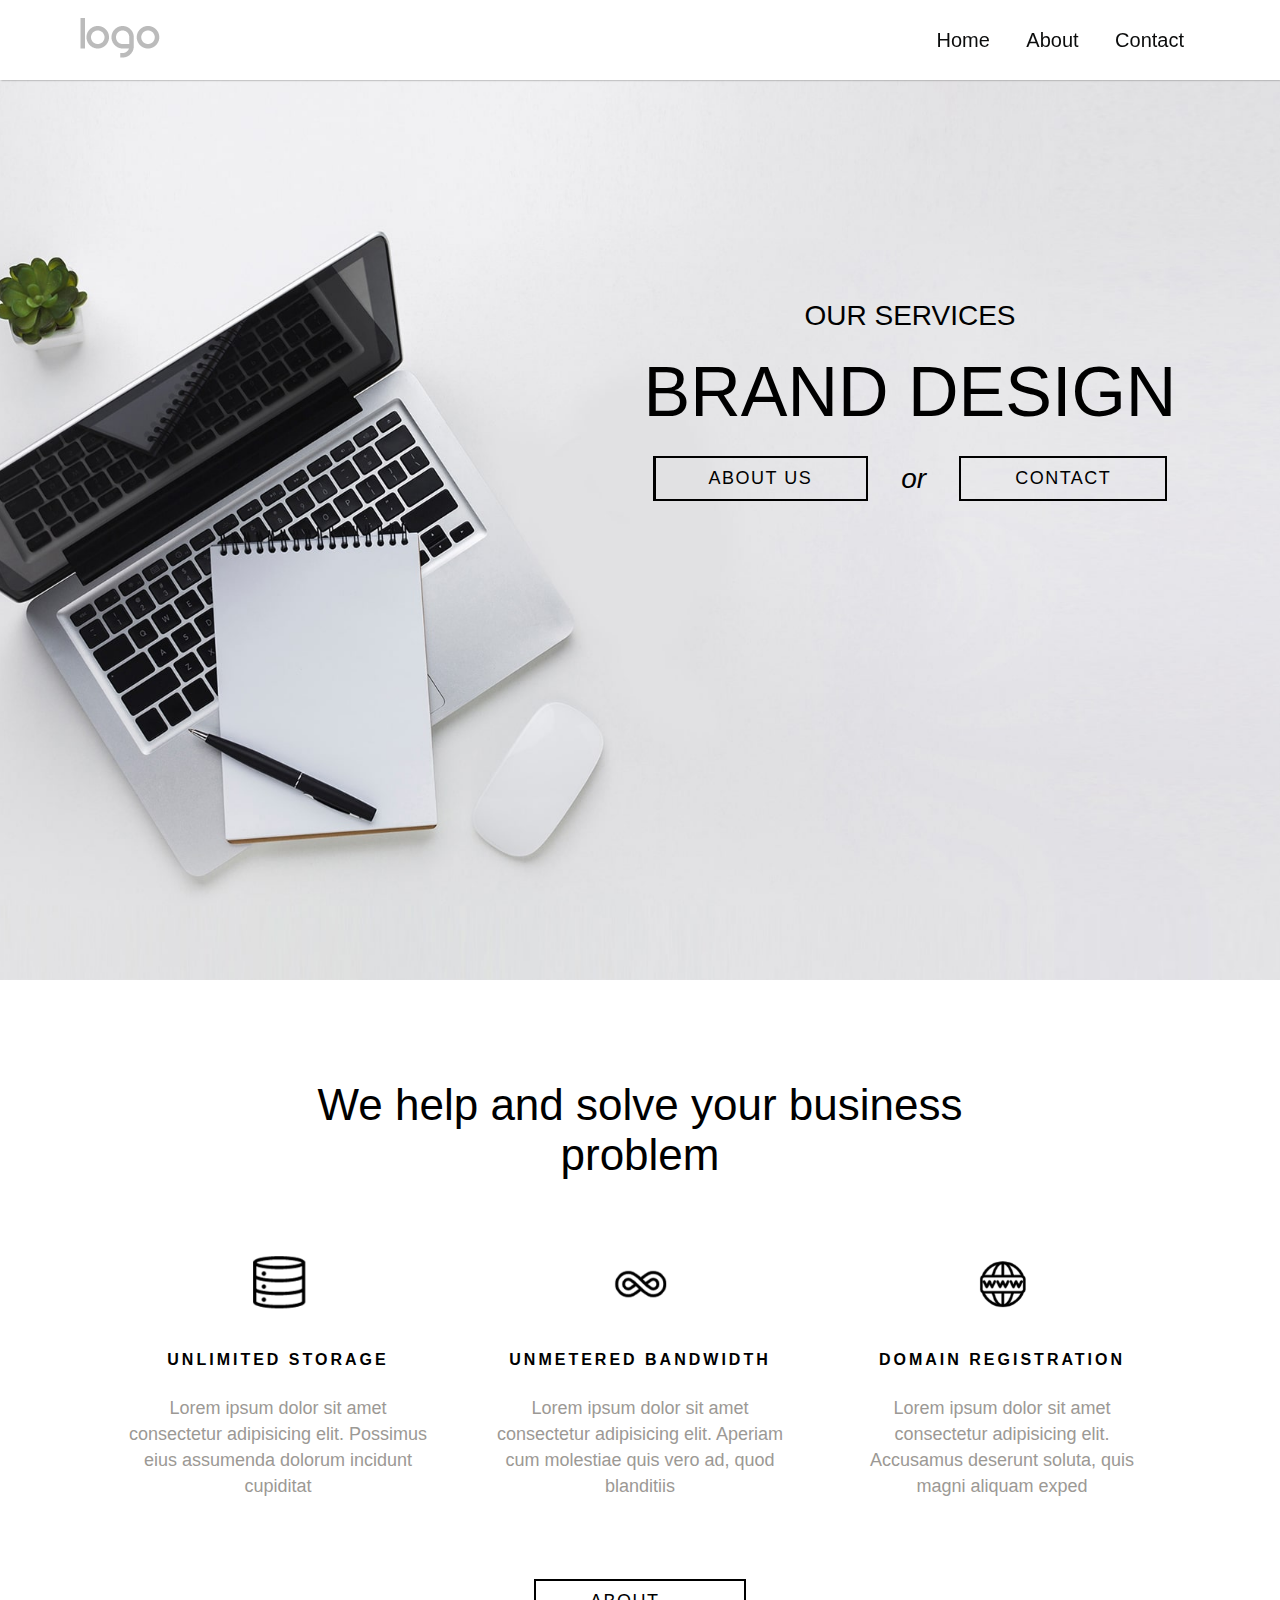
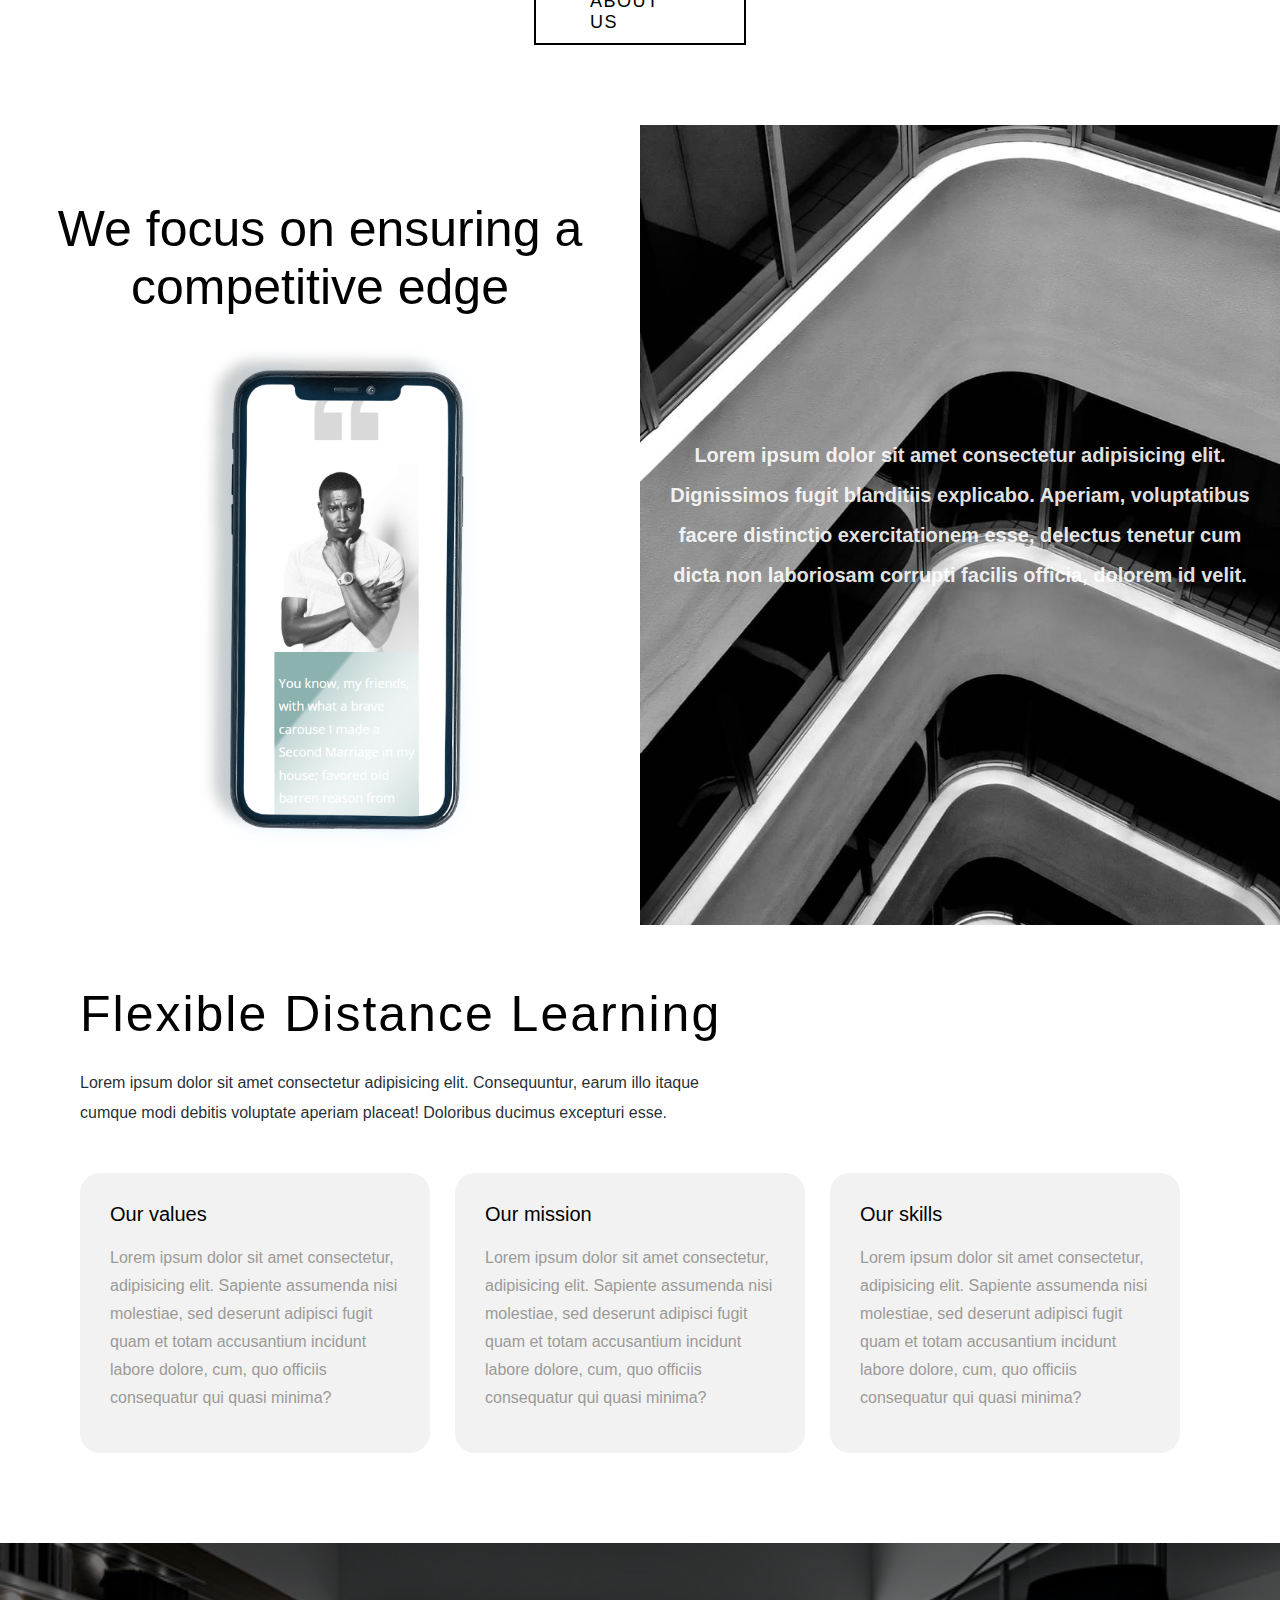
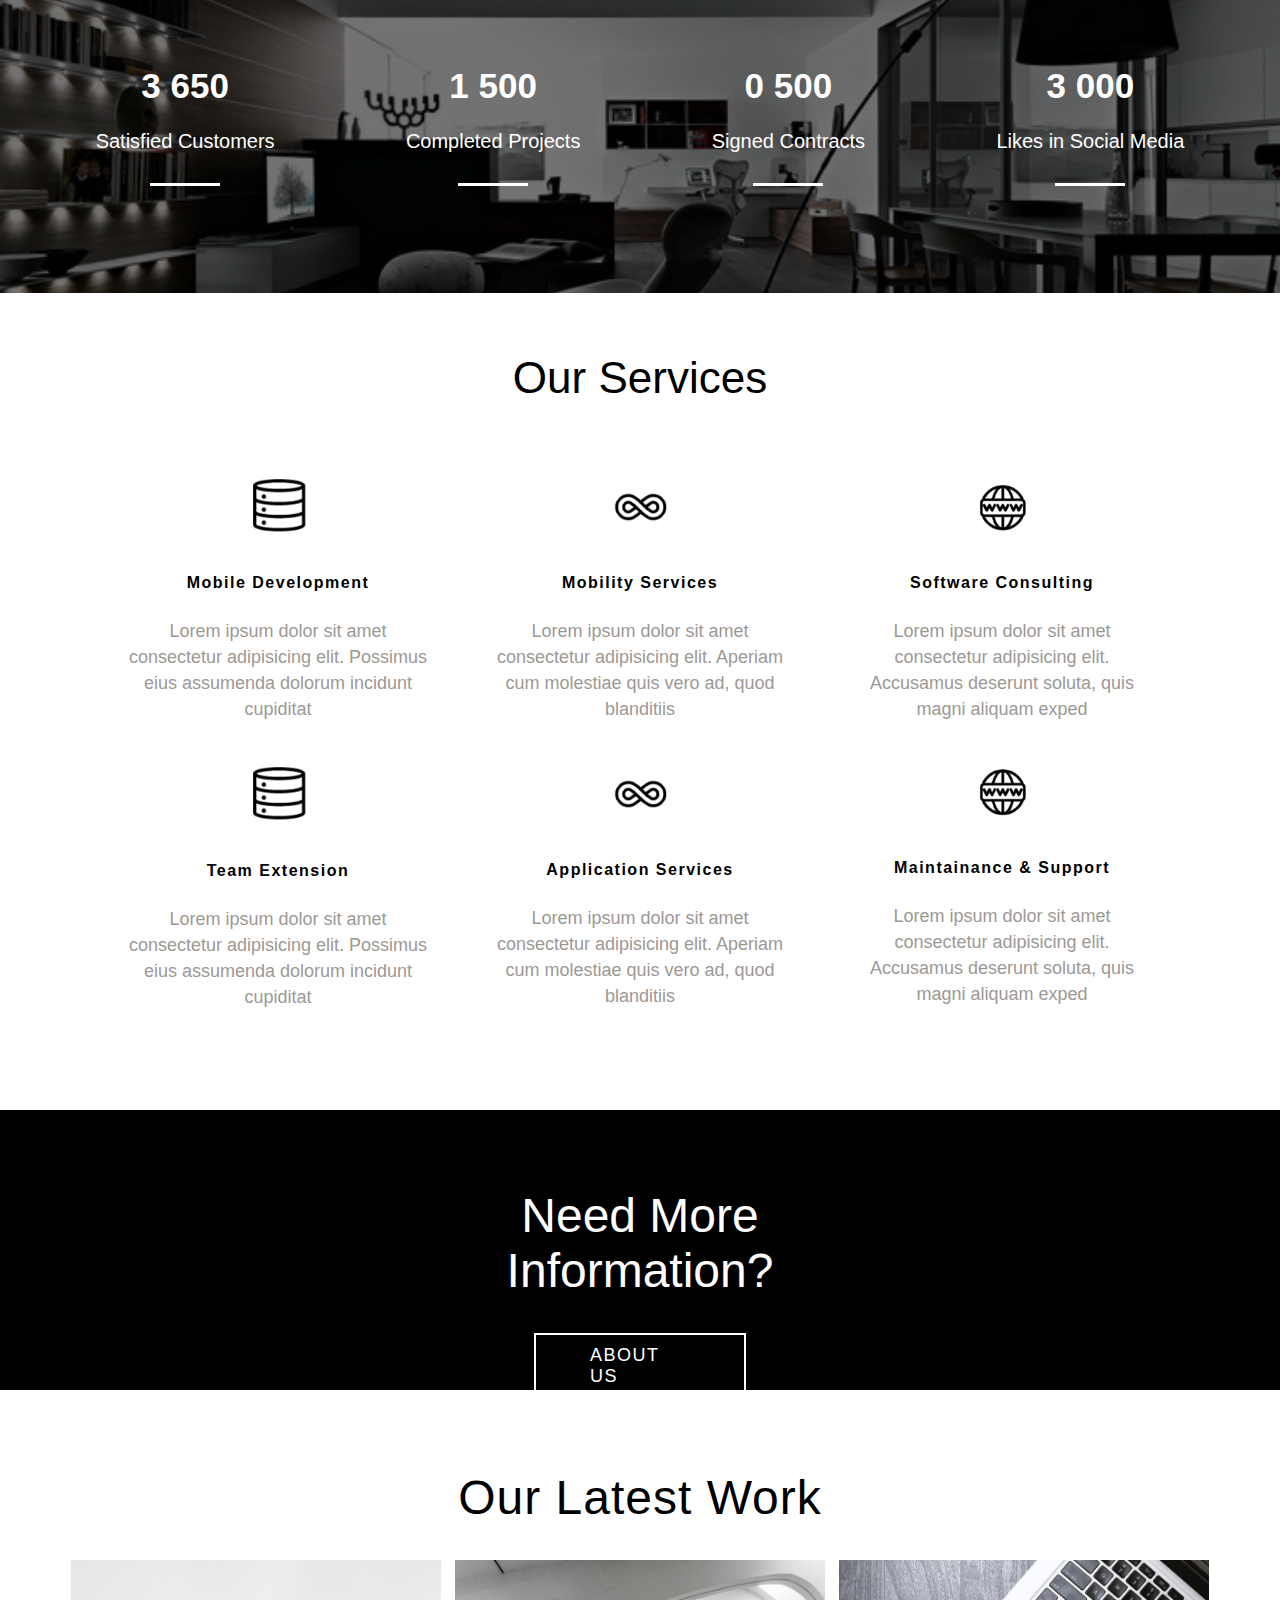
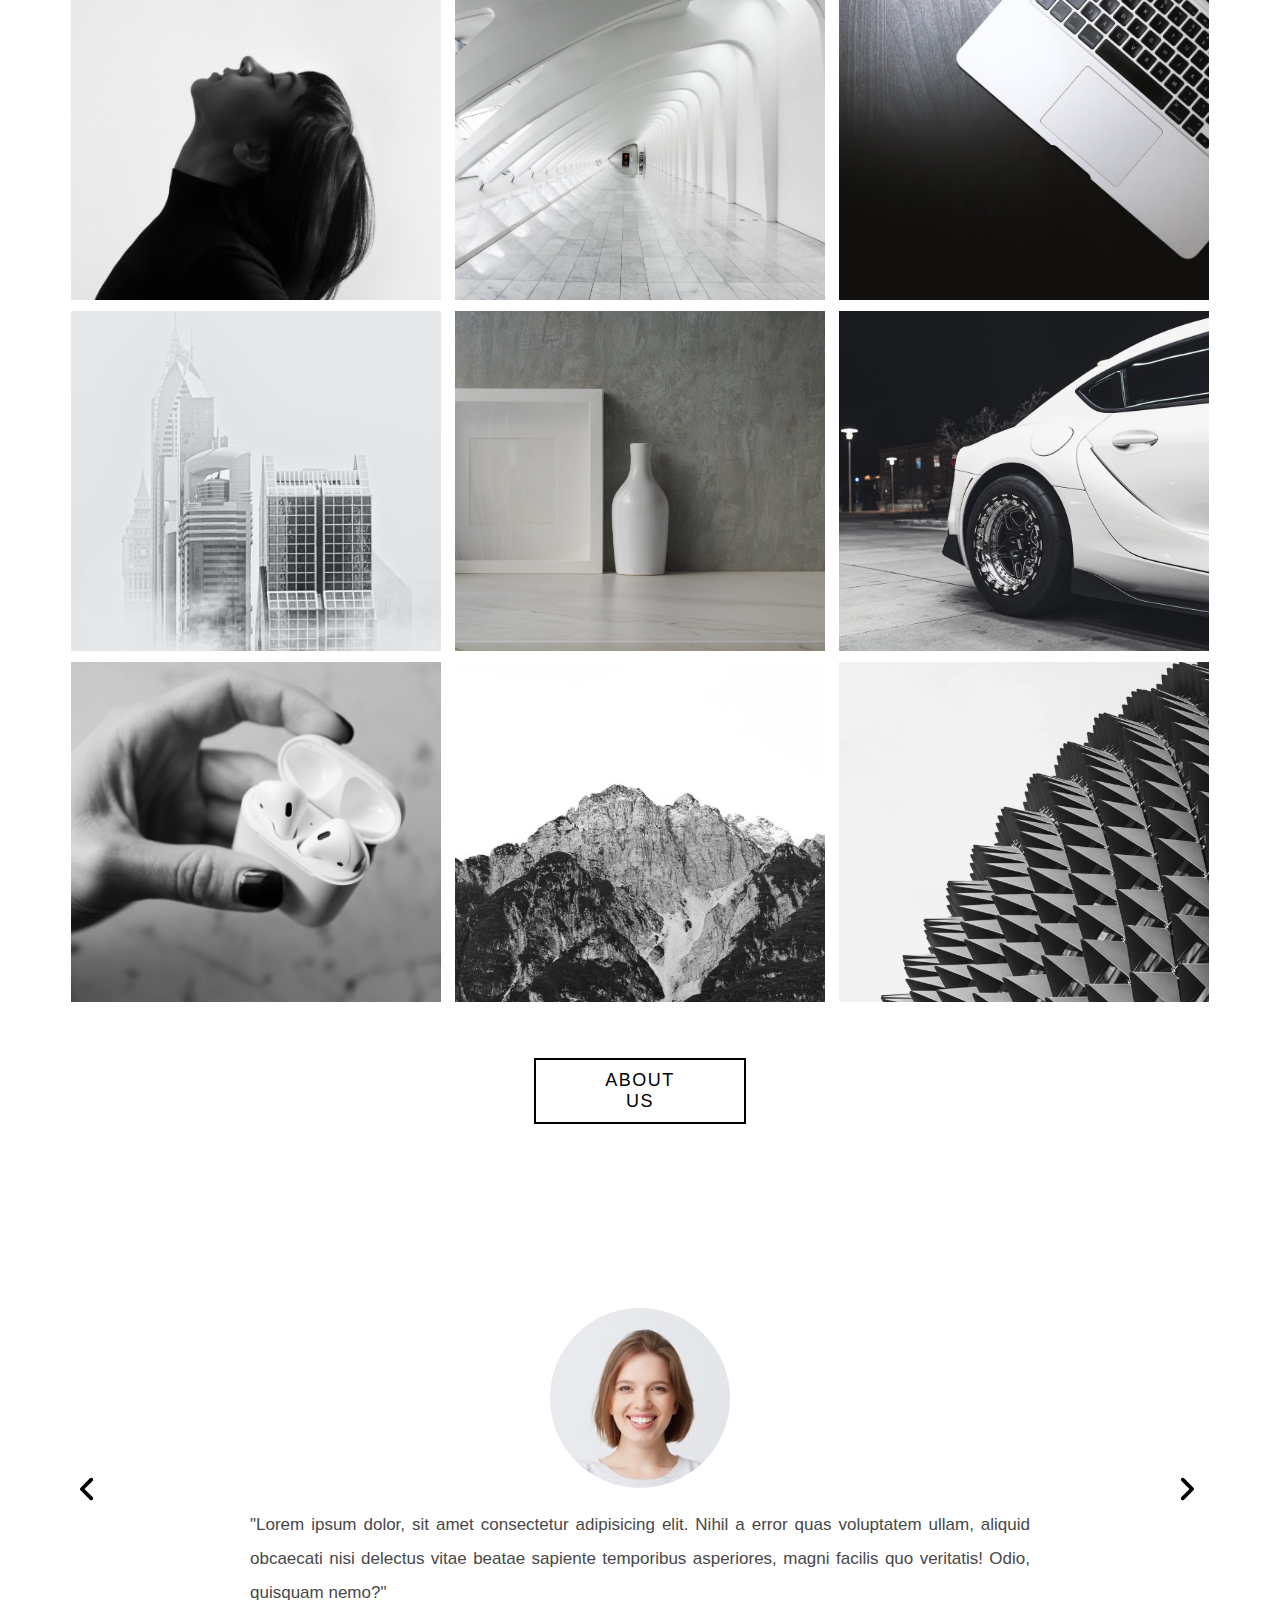
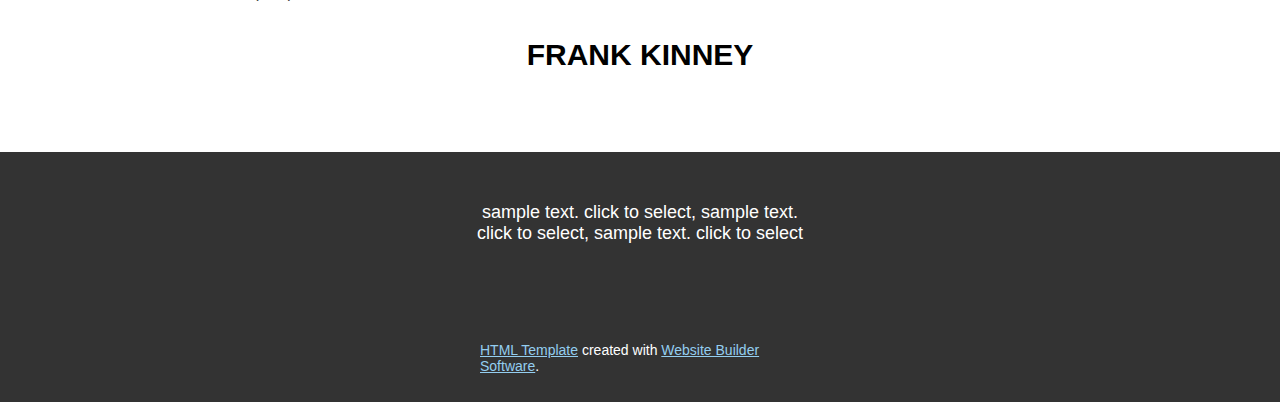
==== index.html @ 40eaef1f "renamed html file" ====
<!DOCTYPE html>
<html lang="en">
  <head>
    <meta charset="UTF-8" />
    <meta http-equiv="X-UA-Compatible" content="IE=edge" />
    <meta name="viewport" content="width=device-width, initial-scale=1.0" />
    <title>Brand</title>
    <!-- <link rel="stylesheet" href="bootstrap.min.css"> -->
    <link rel="stylesheet" href="style.css" />
  </head>
  <body>
    <div class="navbar">
      <a href="#"><img src="Images/default-logo.png" alt="" /></a>
      <div class="links">
        <a href="#" class="navlinks">Home</a>
        <a href="#" class="navlinks">About</a>
        <a href="#" class="navlinks">Contact</a>
      </div>
    </div>
    <div class="main-banner">
      <div class="empty size"></div>
      <div class="content size">
        <div class="ourServices">OUR SERVICES</div>
        <div class="brandDesign">BRAND DESIGN</div>
        <div class="buttons">
          <div class="aboutus button">ABOUT US</div>
          <i>or</i>
          <div class="contact button">CONTACT</div>
        </div>
      </div>
    </div>
    <div class="help-banner">
      <div class="heading">We help and solve your business problem</div>
      <div class="features">
        <div class="feature one">
          <img src="Images/f1.png" alt="" />
          <div class="card-heading">UNLIMITED STORAGE</div>
          <div class="text">
            Lorem ipsum dolor sit amet consectetur adipisicing elit. Possimus
            eius assumenda dolorum incidunt cupiditat
          </div>
        </div>
        <div class="feature two">
          <img src="Images/f2.png" alt="" />
          <div class="card-heading">UNMETERED BANDWIDTH</div>
          <div class="text">
            Lorem ipsum dolor sit amet consectetur adipisicing elit. Aperiam cum
            molestiae quis vero ad, quod blanditiis
          </div>
        </div>
        <div class="feature three">
          <img src="Images/f3.png" alt="" />
          <div class="card-heading">DOMAIN REGISTRATION</div>
          <div class="text">
            Lorem ipsum dolor sit amet consectetur adipisicing elit. Accusamus
            deserunt soluta, quis magni aliquam exped
          </div>
        </div>
      </div>
      <div class="aboutus-button button">ABOUT US</div>
    </div>
    <div class="focus">
      <div class="phone">
        <div class="headingphone">We focus on ensuring a competitive edge</div>
        <img src="Images/phone-2.png" alt="" />
      </div>
      <div class="image">
        <div class="textover">
          Lorem ipsum dolor sit amet consectetur adipisicing elit. Dignissimos
          fugit blanditiis explicabo. Aperiam, voluptatibus facere distinctio
          exercitationem esse, delectus tenetur cum dicta non laboriosam
          corrupti facilis officia, dolorem id velit.
        </div>
      </div>
    </div>
    <div class="distance">
      <div class="flexibleheading">Flexible Distance Learning</div>
      <div class="description">
        Lorem ipsum dolor sit amet consectetur adipisicing elit. Consequuntur,
        earum illo itaque cumque modi debitis voluptate aperiam placeat!
        Doloribus ducimus excepturi esse.
      </div>
      <div class="cards">
        <div class="card">
          <div class="card-heading1">Our values</div>
          <div class="card-text">
            Lorem ipsum dolor sit amet consectetur, adipisicing elit. Sapiente
            assumenda nisi molestiae, sed deserunt adipisci fugit quam et totam
            accusantium incidunt labore dolore, cum, quo officiis consequatur
            qui quasi minima?
          </div>
        </div>
        <div class="card">
          <div class="card-heading1">Our mission</div>
          <div class="card-text">
            Lorem ipsum dolor sit amet consectetur, adipisicing elit. Sapiente
            assumenda nisi molestiae, sed deserunt adipisci fugit quam et totam
            accusantium incidunt labore dolore, cum, quo officiis consequatur
            qui quasi minima?
          </div>
        </div>
        <div class="card">
          <div class="card-heading1">Our skills</div>
          <div class="card-text">
            Lorem ipsum dolor sit amet consectetur, adipisicing elit. Sapiente
            assumenda nisi molestiae, sed deserunt adipisci fugit quam et totam
            accusantium incidunt labore dolore, cum, quo officiis consequatur
            qui quasi minima?
          </div>
        </div>
      </div>
    </div>
    <div class="stats">
      <div class="overlay">
        <div class="stat">
          <div class="number">3&nbsp;650</div>
          <div class="title">Satisfied Customers</div>
          <div class="bar"></div>
        </div>
        <div class="stat">
          <div class="number">1&nbsp;500</div>
          <div class="title">Completed Projects</div>
          <div class="bar"></div>
        </div>
        <div class="stat">
          <div class="number">0&nbsp;500</div>
          <div class="title">Signed Contracts</div>
          <div class="bar"></div>
        </div>
        <div class="stat">
          <div class="number">3&nbsp;000</div>
          <div class="title">Likes in Social Media</div>
          <div class="bar"></div>
        </div>
      </div>
    </div>
    <!-- change -->
    <div class="help-banner ourservices">
      <div class="heading">Our Services</div>
      <div class="features extra">
        <div class="feature one">
          <img src="Images/f1.png" alt="" />
          <div class="card-heading">Mobile Development</div>
          <div class="text">
            Lorem ipsum dolor sit amet consectetur adipisicing elit. Possimus
            eius assumenda dolorum incidunt cupiditat
          </div>
        </div>
        <div class="feature two">
          <img src="Images/f2.png" alt="" />
          <div class="card-heading">Mobility Services</div>
          <div class="text">
            Lorem ipsum dolor sit amet consectetur adipisicing elit. Aperiam cum
            molestiae quis vero ad, quod blanditiis
          </div>
        </div>
        <div class="feature three">
          <img src="Images/f3.png" alt="" />
          <div class="card-heading">Software Consulting</div>
          <div class="text">
            Lorem ipsum dolor sit amet consectetur adipisicing elit. Accusamus
            deserunt soluta, quis magni aliquam exped
          </div>
        </div>
        <div class="feature one x">
          <img src="Images/f1.png" alt="" />
          <div class="card-heading">Team Extension</div>
          <div class="text">
            Lorem ipsum dolor sit amet consectetur adipisicing elit. Possimus
            eius assumenda dolorum incidunt cupiditat
          </div>
        </div>
        <div class="feature two x">
          <img src="Images/f2.png" alt="" />
          <div class="card-heading">Application Services</div>
          <div class="text">
            Lorem ipsum dolor sit amet consectetur adipisicing elit. Aperiam cum
            molestiae quis vero ad, quod blanditiis
          </div>
        </div>
        <div class="feature three x">
          <img src="Images/f3.png" alt="" />
          <div class="card-heading">Maintainance & Support</div>
          <div class="text">
            Lorem ipsum dolor sit amet consectetur adipisicing elit. Accusamus
            deserunt soluta, quis magni aliquam exped
          </div>
        </div>
      </div>
    </div>
    <div class="moreInfo">
      <div class="infotext">Need More Information?</div>
      <div class="button last">ABOUT US</div>
    </div>
    <div class="gallery">
      <div class="head">Our Latest Work</div>
      <div class="images">
        <img src="Images/pexelsphoto972325.jpeg" />
        <img src="Images/pexels-photo-911758.jpeg" />
        <img src="Images/pexelsphoto218863.jpeg" />
        <img src="Images/pexels-photo-2987769.jpeg" />
        <img src="Images/pexelsphoto3787752.jpeg" />
        <img src="Images/pexelsphoto3874342.jpeg" />
        <img src="Images/pexelsphoto3921861.jpeg" />
        <img src="Images/pexelsphoto3978928.jpeg" />
        <img src="Images/pexels-photo-3914752.jpeg" />
      </div>
      <div class="button imgbtn">ABOUT US</div>
    </div>
    <!-- carousel -->
    <div class="carousel">
      <img
        class="prev"
        src="Images/angle-left-solid.svg"
        onclick="handleleft()"
        alt=""
      />
      <img
        class="next"
        src="Images/angle-right-solid.svg"
        onclick="handlecarousel()"
        alt=""
      />
      <div class="carousel-card">
        <img src="Images/1.jpg" alt="" />
        <div class="carousel-desc">
          "Lorem ipsum dolor, sit amet consectetur adipisicing elit. Nihil a
          error quas voluptatem ullam, aliquid obcaecati nisi delectus vitae
          beatae sapiente temporibus asperiores, magni facilis quo veritatis!
          Odio, quisquam nemo?"
        </div>
        <div class="name">FRANK KINNEY</div>
      </div>
    </div>
    <div class="footer">
      <div class="sample">
        sample text. click to select, sample text. click to select, sample text.
        click to select
      </div>
      <div class="footerlinks">
        <span>HTML Template</span> created with
        <span>Website Builder Software</span>.
      </div>
    </div>
    <script>
      var current = 0;
      const carousel = document.querySelector(".carousel");
      var arr = [
        "<div class='carousel-card'><img src='Images/1.jpg' alt=''><div class='carousel-desc'>'Lorem ipsum dolor, sit amet consectetur adipisicing elit. Nihil a error quas voluptatem ullam, aliquid obcaecati nisi delectus vitae beatae sapiente temporibus asperiores, magni facilis quo veritatis! Odio, quisquam nemo?'</div><div class='name'>FRANK KINNEY</div></div>",
        "<div class='carousel-card'><img src='Images/2.jpg' alt=''><div class='carousel-desc'>'Lorem ipsum dolor, sit amet consectetur adipisicing elit. Nihil a error quas voluptatem ullam, aliquid obcaecati nisi delectus vitae beatae sapiente temporibus asperiores, magni facilis quo veritatis! Odio, quisquam nemo?'</div><div class='name'>FRANK KINNEY</div></div>",
      ];
      var length = arr.length();
      function handleleft() {
        if (current - 1 >= 0) {
          console.log("baaki chhe aji");
        }
      }
      $("#1").waypoint(
        function () {
          increment(1, 87);
        },
        { offset: "75%" }
      );

      $("#2").waypoint(
        function () {
          increment(2, 43);
        },
        { offset: "75%" }
      );

      $("#3").waypoint(
        function () {
          increment(3, 79);
        },
        { offset: "75%" }
      );

      $("#4").waypoint(
        function () {
          increment(4, 68);
        },
        { offset: "75%" }
      );

      $("#5").waypoint(
        function () {
          increment(5, 46);
        },
        { offset: "75%" }
      );

      $("#6").waypoint(
        function () {
          increment(6, 14);
        },
        { offset: "75%" }
      );

      function increment(elem, finalVal) {
        var currVal = parseInt(document.getElementById(elem).innerHTML, 10);
        if (currVal < finalVal) {
          currVal++;
          document.getElementById(elem).innerHTML = currVal + "%";

          setTimeout(function () {
            increment(elem, finalVal);
          }, 40);
        }
      }
      document.onscroll=()=>{
        document
      }
    </script>
  </body>
</html>
---- style.css ----
body {
  font-family: "Gill Sans", "Gill Sans MT", Calibri, "Trebuchet MS", sans-serif;
  margin: 0;
}
a {
  text-decoration: none;
  color: #0b0c0c;
}
.navbar {
  background-color: white;
  box-shadow: 1px 0 2px rgb(112, 112, 112);
  position: fixed;
  top: 0;
  width: 100%;
  box-sizing: border-box;
  display: flex;
  align-items: center;
  justify-content: space-between;
  padding: 18px 80px;
  z-index: 2;
  /* max-width: 1440px; */
}

.navlinks {
  font-size: 20px;
  margin: 16px;
}

.main-banner {
  margin: 0 auto;
  position: relative;
  margin-top: 80px;
  background: url(Images/dddd-min.jpg);
  background-size: cover;
  width: 100%;
  max-width: 1600px;
  height: 900px;
  display: flex;
  justify-content: space-evenly;
  background-position: center;
}

.size {
  margin: auto;
  flex-grow: 0;
  width: 400px;
  height: 500px;
}
.empty {
  width: 400px;
}
.content {
  font-family: -apple-system, BlinkMacSystemFont, "Segoe UI", Roboto, Oxygen,
    Ubuntu, Cantarell, "Open Sans", "Helvetica Neue", sans-serif;
  padding-top: 40px;
  max-width: 600px;
  width: 80%;
  display: flex;
  flex-direction: column;
  align-items: center;
}
.ourServices {
  font-size: 28px;
}
.brandDesign {
  text-align: center;
  margin-top: 20px;
  font-size: 70px;
}
.buttons {
  margin-top: 24px;
  display: flex;
  font-size: 28px;
  font-weight: 500;
  align-items: center;
}
.button {
  letter-spacing: 1.5px;
  cursor: pointer;
  border: 2px solid black;
  padding: 10px 54px;
  font-size: 18px;
  margin: 0 33px;
  background: linear-gradient(to left, transparent 50%, black 50%) right;
  background-size: 200%;
  transition: background 0.5s ease-out, color 0.5s ease-out;
}
.button:hover {
  /* background: black; */
  color: white;
  background-position: left;
}
.heading {
  margin: 60px auto;
  margin-top: 100px;
  width: 100%;
  max-width: 750px;
  font-size: 44px;
  text-align: center;
  font-family: -apple-system, BlinkMacSystemFont, "Segoe UI", Roboto, Oxygen,
    Ubuntu, Cantarell, "Open Sans", "Helvetica Neue", sans-serif;
}
.features {
  display: flex;
  margin: 0 auto;
  width: 80%;
  max-width: 1080px;
  flex-wrap: wrap;
  justify-content: space-between;
}
.feature {
  width: 300px;
  display: flex;
  justify-content: center;
  flex-direction: column;
  text-align: center;
}
.feature img {
  width: 80px;
  margin: 0 auto;
  margin-bottom: 30px;
}
.card-heading {
  letter-spacing: 3px;
  font-weight: 600;
  margin-bottom: 26px;
}
.two {
  margin-top: 3.5px;
}
.three {
  margin-top: 8px;
}
.text {
  font-size: 18px;
  line-height: 26px;
  color: #9c9995;
}
.aboutus-button {
  width: 100px;
  margin: 80px auto;
}
.focus {
  display: flex;
  min-height: 800px;
}
.phone {
  margin: auto 0;
  width: 50%;
  height: 650px;
}
.headingphone {
  margin: 0 30px;
  font-size: 50px;
  text-align: center;
}
.phone img {
  display: block;
  width: 60%;
  margin: 0 auto;
}
.image {
  width: 50%;
  display: flex;
  justify-content: center;
  background-image: url(Images/pexels-photo-2050137.jpeg);
  background-size: cover;
}
.textover {
  color: rgba(255, 255, 255, 0.9);
  font-weight: 600;
  line-height: 40px;
  font-size: 20px;
  width: 95%;
  text-align: center;
  margin: auto;
  height: 180px;
}
.distance {
  margin: 60px 80px;
}
.flexibleheading {
  font-size: 50px;
  letter-spacing: 2px;
}
.description {
  width: 100%;
  max-width: 650px;
  color: rgba(6, 17, 24, 0.9);
  font-family: Arial, Helvetica, sans-serif;
  font-size: 16px;
  margin-top: 25px;
  line-height: 30px;
}
.cards {
  display: flex;
  flex-wrap: wrap;

  max-width: 1100px;
  justify-content: space-between;
  margin-top: 45px;
}
.card {
  font-family: "Segoe UI", Tahoma, Geneva, Verdana, sans-serif;
  padding: 30px;
  box-sizing: border-box;
  width: 350px;
  min-height: 280px;
  background-color: #f2f2f2;
  border-radius: 20px;
  margin-bottom: 30px;

}
.card-heading1 {
  font-size: 20px;
}
.card-text {
  margin-top: 18px;
  color: #9c9a97;
  line-height: 28px;
}
.stats {
  min-height: 350px;
  background-image: url(Images/232c6d839624da0ae42d0f0b813ed0e8.jpeg);
  background-size: cover;
  background-position: center;
  display: flex;
}
.overlay {
  flex-wrap: wrap;
  padding: 10px 30px;
  box-sizing: border-box;
  width: 100%;
  min-height: 350px;
  position: relative;
  display: flex;
  top: 0;
  left: 0;
  background-color: rgba(0, 0, 0, 0.55);
}
.stat {
  color: white;
  margin: auto;
  text-align: center;
}
.number {
  font-weight: 600;
  font-size: 35px;
  margin-top: 15px;
}
.title {
  margin-top: 24px;
  font-size: 20px;
}
.bar {
  background-color: white;
  width: 70px;
  height: 3px;
  margin: 30px auto;
  margin-bottom: 0;
}
.ourservices .heading {
  margin-top: 60px;
}
.extra {
  margin-bottom: 100px;
}
.extra .feature .card-heading {
  letter-spacing: 1.5px;
}
.moreInfo {
  background-color: black;
  height: 280px;
  color: white;
}
.infotext {
  margin: 0 auto;
  padding-top: 78px;
  font-size: 48px;
  width: 90%;
  text-align: center;
  max-width: 500px;
}
.last {
  width: 100px;
  margin: 35px auto;
  border-color: white;
  color: white;
  background: linear-gradient(to left, transparent 50%, white 50%) right;
  background-size: 200%;
}
.last:hover {
  color: black;
}
.gallery {
  margin: 40px;
  color: black;
  font-size: 48px;
  letter-spacing: 1px;
  text-align: center;
  margin-top: 80px;
}
.images {
  margin: 35px auto;
}
.images img {
  max-width: 370px;
  height: 340px;
  width: 100%;
  object-fit: cover;
}
.imgbtn {
  width: 100px;
  margin: 45px auto;
}
.carousel{
  margin-top: 150px;
  margin-bottom: 80px;
}
.carousel-card img{
  border-radius: 50%;
  width: 180px;
}
.carousel-card{
  max-width: 780px;
  width: 80%;
  display: flex;
  flex-direction: column;
  align-items: center;
  margin: 0 auto;
}
.carousel-desc{
  margin-top: 20px;
  text-align: justify;
  text-justify: inter-word;
  font-family:Verdana, Geneva, Tahoma, sans-serif;
  font-size: 17px;
  color: rgb(72, 72, 72);
  font-weight: lighter;
  line-height: 34px;
}
.name{
  margin-top: 28px;
  font-weight: bold;
  font-size: 30px;
}
.prev,.next{
  position: relative;
  width: 15px;
  top: 200px;
  cursor: pointer;
}
.prev{
  left: 80px;
}
.next{
  left: calc(100% - 120px);
}
.footer{
  height: 250px;
  background-color: #333333;
}
.sample{
  margin: 0 auto;
  padding: 50px 0;
  color: white;
  font-weight: lighter;
  max-width: 350px;
  width: 100%;
  text-align: center;
  font-size: 18px;

}
.footerlinks{
  max-width: 320px;
  font-size: 14px;
  margin: 0 auto;
  margin-top: 48px;
  color: white;
}
.footerlinks span{
  display: inline;
  text-decoration: underline;
  color: #94cef0;
}
body{
  width: 100%;
}
.x{
  margin-top: 30px;
}

@media only screen and (max-width: 700px) {
  .main-banner{
    margin-top: 64px;
  }
  .buttons{
    flex-direction: column;
  }
  .focus{
    flex-wrap: wrap;
  }
  .phone,.image{
    width: 100%;
  }
  .buttons,.cards,.features{
    justify-content: center;
  }
  .distance{
    margin: 40px 60px;
  }
  .moreInfo{
    height: 320px;
  }
  .navbar{
    padding: 10px 20px;
  }
  .links{
    display: flex;
    justify-content: end;
  }
  .navlinks{
    margin: 10px 8px;
  }
  .textover{
    height: 500px;
  }
}
@media only screen and (max-width: 425px) {
  .empty{
    display: none;
  }
}
/* carousel */
/* .w-100{width:100%!important}.w-auto{width:auto!important}
.d-block{display:block!important}
.carousel {
  position: relative;
}
.carousel.pointer-event {
  touch-action: pan-y;
}
.carousel-inner {
  position: relative;
  width: 100%;
  overflow: hidden;
}
.carousel-inner::after {
  display: block;
  clear: both;
  content: "";
}
.carousel-item {
  position: relative;
  display: none;
  float: left;
  width: 100%;
  margin-right: -100%;
  -webkit-backface-visibility: hidden;
  backface-visibility: hidden;
  transition: transform 0.6s ease-in-out;
}
@media (prefers-reduced-motion: reduce) {
  .carousel-item {
    transition: none;
  }
}
.carousel-item-next,
.carousel-item-prev,
.carousel-item.active {
  display: block;
}
.active.carousel-item-end,
.carousel-item-next:not(.carousel-item-start) {
  transform: translateX(100%);
}
.active.carousel-item-start,
.carousel-item-prev:not(.carousel-item-end) {
  transform: translateX(-100%);
}
.carousel-fade .carousel-item {
  opacity: 0;
  transition-property: opacity;
  transform: none;
}
.carousel-fade .carousel-item-next.carousel-item-start,
.carousel-fade .carousel-item-prev.carousel-item-end,
.carousel-fade .carousel-item.active {
  z-index: 1;
  opacity: 1;
}
.carousel-fade .active.carousel-item-end,
.carousel-fade .active.carousel-item-start {
  z-index: 0;
  opacity: 0;
  transition: opacity 0s 0.6s;
}
@media (prefers-reduced-motion: reduce) {
  .carousel-fade .active.carousel-item-end,
  .carousel-fade .active.carousel-item-start {
    transition: none;
  }
}
.carousel-control-next,
.carousel-control-prev {
  position: absolute;
  top: 0;
  bottom: 0;
  z-index: 1;
  display: flex;
  align-items: center;
  justify-content: center;
  width: 15%;
  padding: 0;
  color: #fff;
  text-align: center;
  background: 0 0;
  border: 0;
  opacity: 0.5;
  transition: opacity 0.15s ease;
}
@media (prefers-reduced-motion: reduce) {
  .carousel-control-next,
  .carousel-control-prev {
    transition: none;
  }
}
.carousel-control-next:focus,
.carousel-control-next:hover,
.carousel-control-prev:focus,
.carousel-control-prev:hover {
  color: #fff;
  text-decoration: none;
  outline: 0;
  opacity: 0.9;
}
.carousel-control-prev {
  left: 0;
}
.carousel-control-next {
  right: 0;
}
.carousel-control-next-icon,
.carousel-control-prev-icon {
  display: inline-block;
  width: 2rem;
  height: 2rem;
  background-repeat: no-repeat;
  background-position: 50%;
  background-size: 100% 100%;
}
.carousel-control-prev-icon {
  background-image: url("data:image/svg+xml,%3csvg xmlns='http://www.w3.org/2000/svg' viewBox='0 0 16 16' fill='%23fff'%3e%3cpath d='M11.354 1.646a.5.5 0 0 1 0 .708L5.707 8l5.647 5.646a.5.5 0 0 1-.708.708l-6-6a.5.5 0 0 1 0-.708l6-6a.5.5 0 0 1 .708 0z'/%3e%3c/svg%3e");
}
.carousel-control-next-icon {
  background-image: url("data:image/svg+xml,%3csvg xmlns='http://www.w3.org/2000/svg' viewBox='0 0 16 16' fill='%23fff'%3e%3cpath d='M4.646 1.646a.5.5 0 0 1 .708 0l6 6a.5.5 0 0 1 0 .708l-6 6a.5.5 0 0 1-.708-.708L10.293 8 4.646 2.354a.5.5 0 0 1 0-.708z'/%3e%3c/svg%3e");
}
.carousel-indicators {
  position: absolute;
  right: 0;
  bottom: 0;
  left: 0;
  z-index: 2;
  display: flex;
  justify-content: center;
  padding: 0;
  margin-right: 15%;
  margin-bottom: 1rem;
  margin-left: 15%;
  list-style: none;
}
.carousel-indicators [data-bs-target] {
  box-sizing: content-box;
  flex: 0 1 auto;
  width: 30px;
  height: 3px;
  padding: 0;
  margin-right: 3px;
  margin-left: 3px;
  text-indent: -999px;
  cursor: pointer;
  background-color: #fff;
  background-clip: padding-box;
  border: 0;
  border-top: 10px solid transparent;
  border-bottom: 10px solid transparent;
  opacity: 0.5;
  transition: opacity 0.6s ease;
}
@media (prefers-reduced-motion: reduce) {
  .carousel-indicators [data-bs-target] {
    transition: none;
  }
}
.carousel-indicators .active {
  opacity: 1;
}
.carousel-caption {
  position: absolute;
  right: 15%;
  bottom: 1.25rem;
  left: 15%;
  padding-top: 1.25rem;
  padding-bottom: 1.25rem;
  color: #fff;
  text-align: center;
}
.carousel-dark .carousel-control-next-icon,
.carousel-dark .carousel-control-prev-icon {
  filter: invert(1) grayscale(100);
}
.carousel-dark .carousel-indicators [data-bs-target] {
  background-color: #000;
}
.carousel-dark .carousel-caption {
  color: #000;
} */
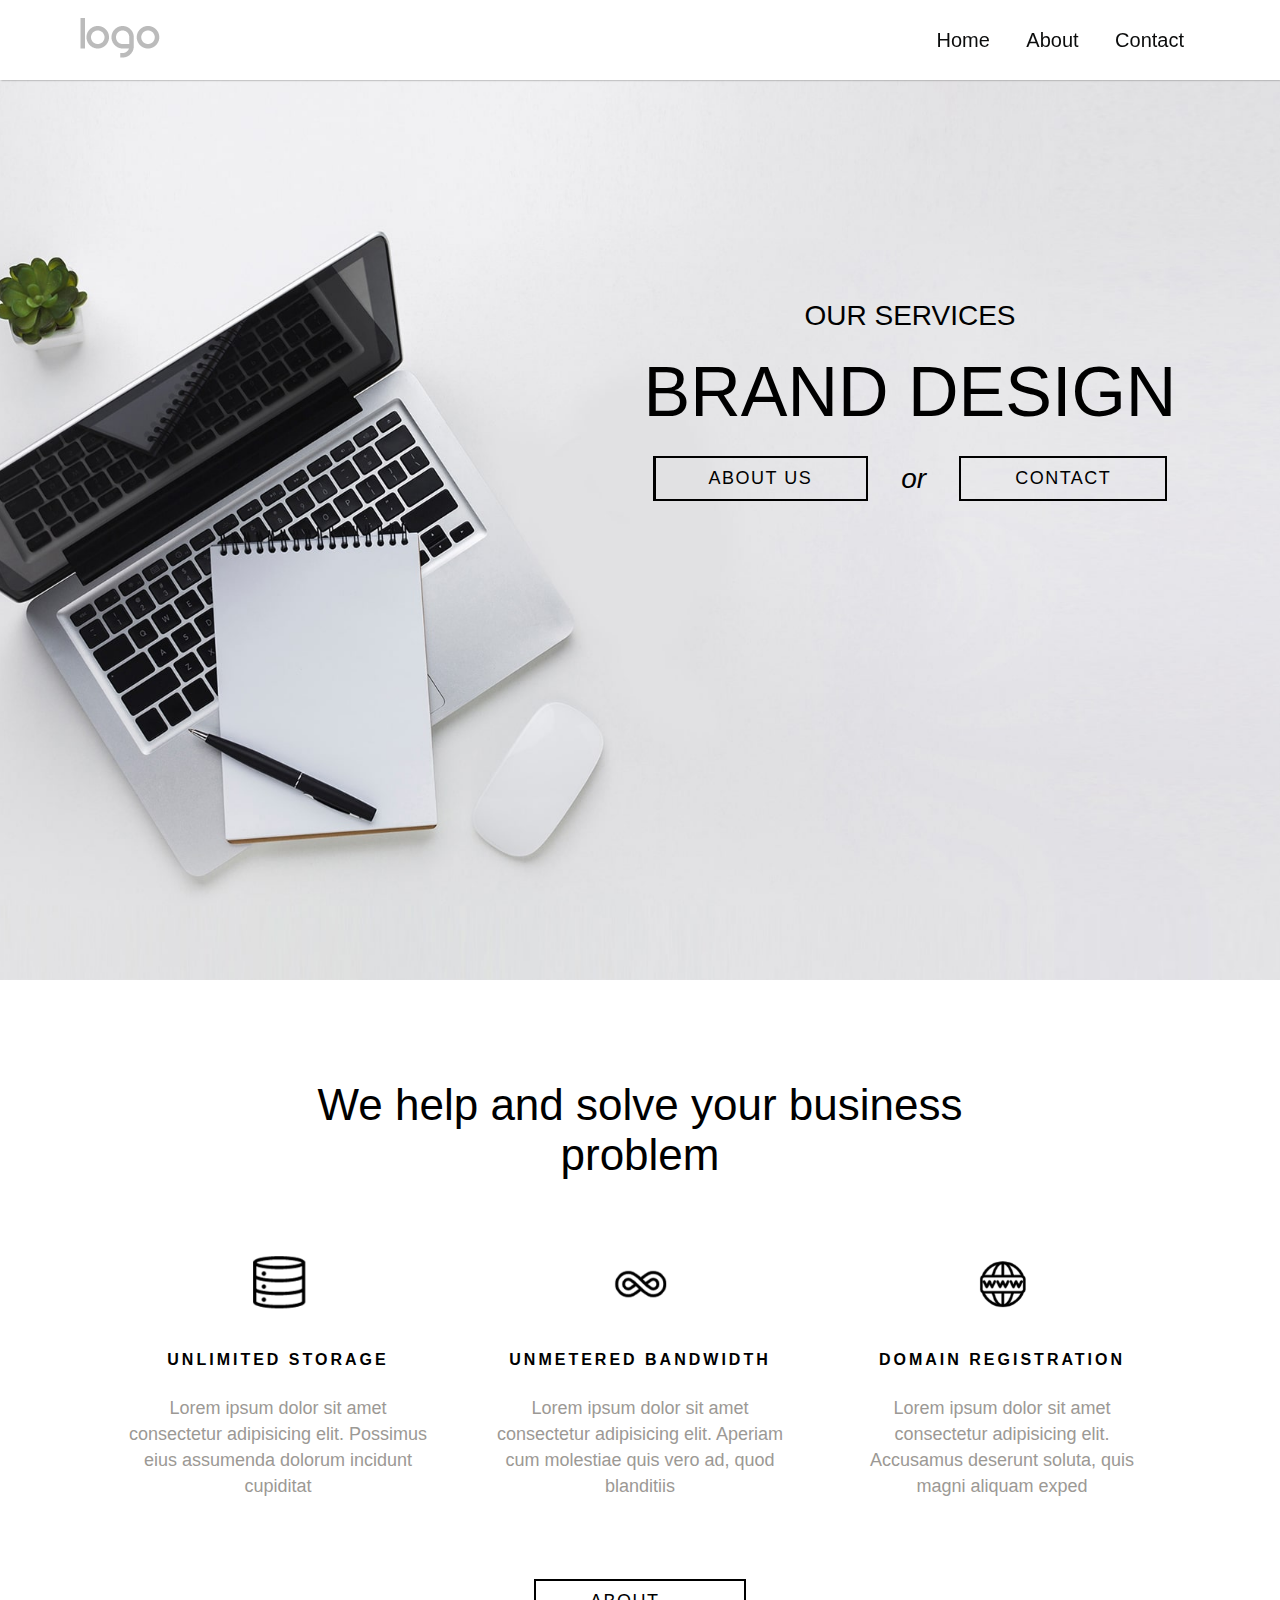
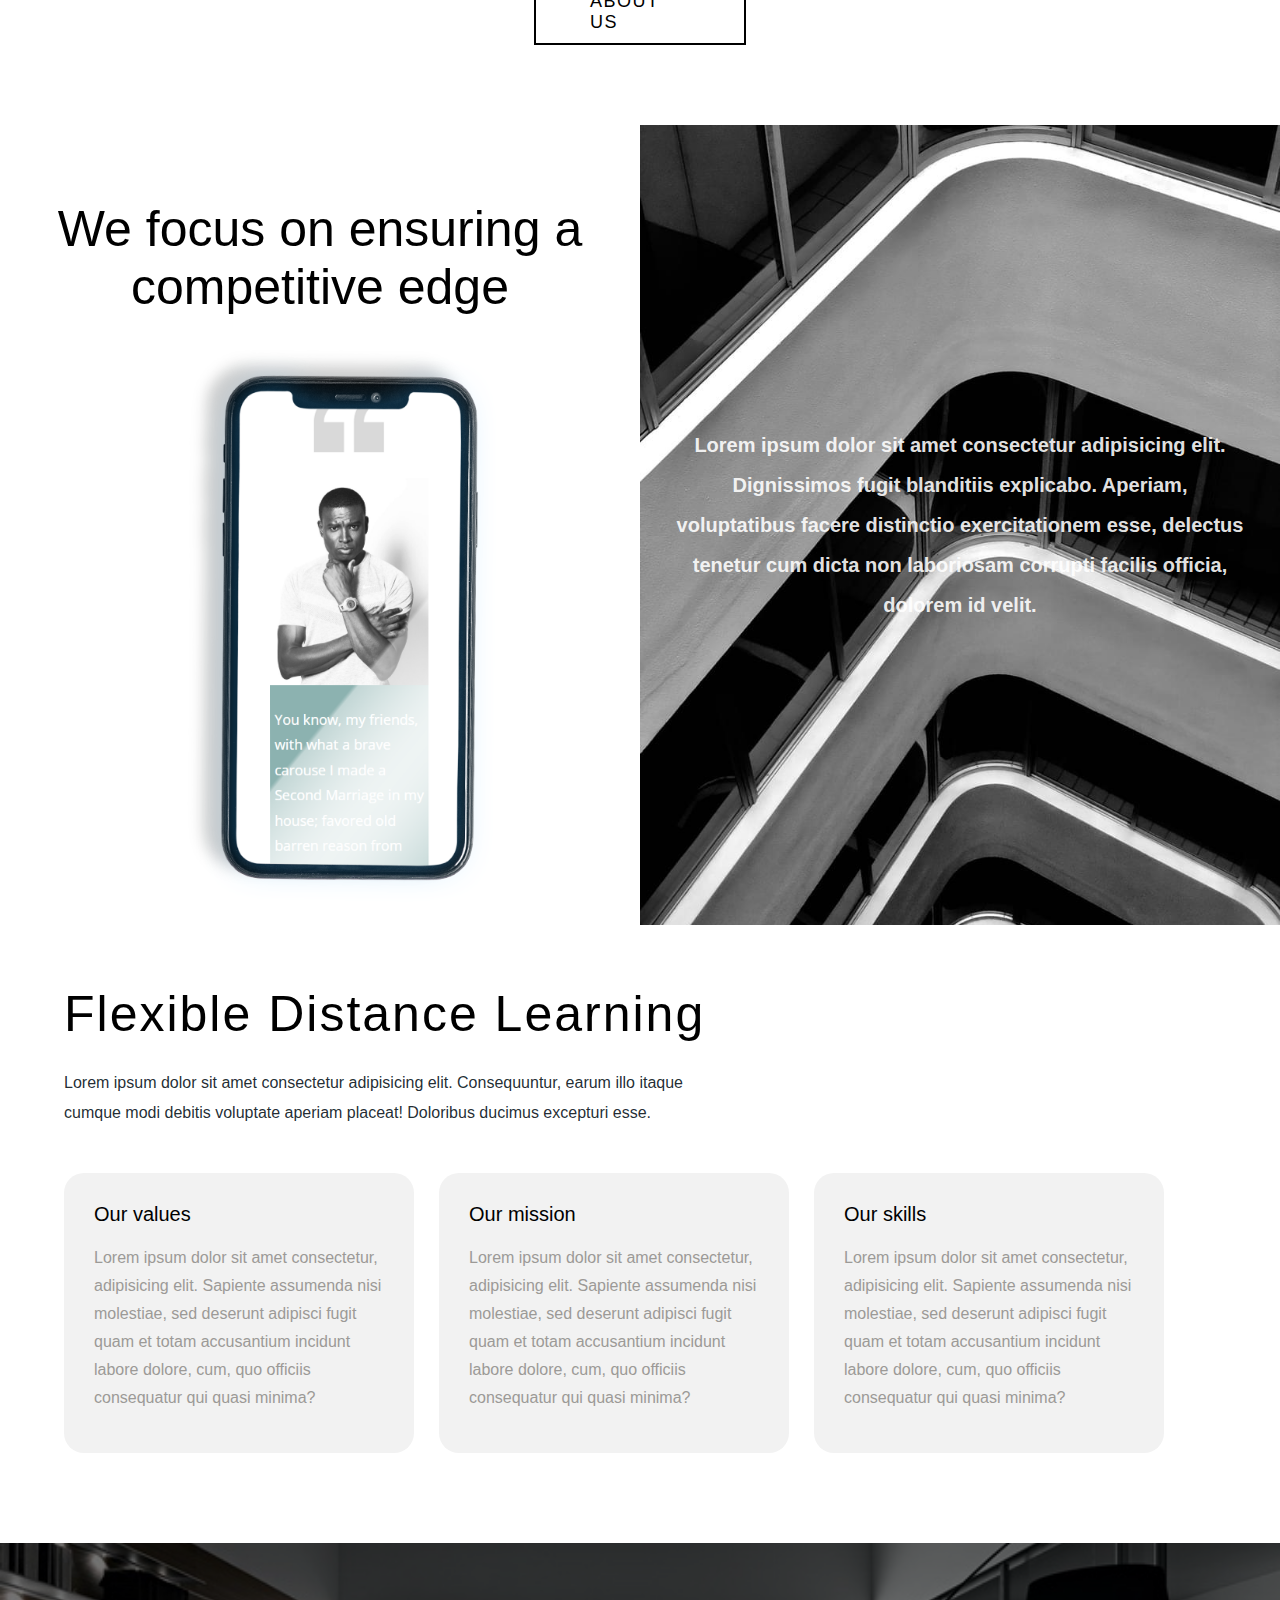
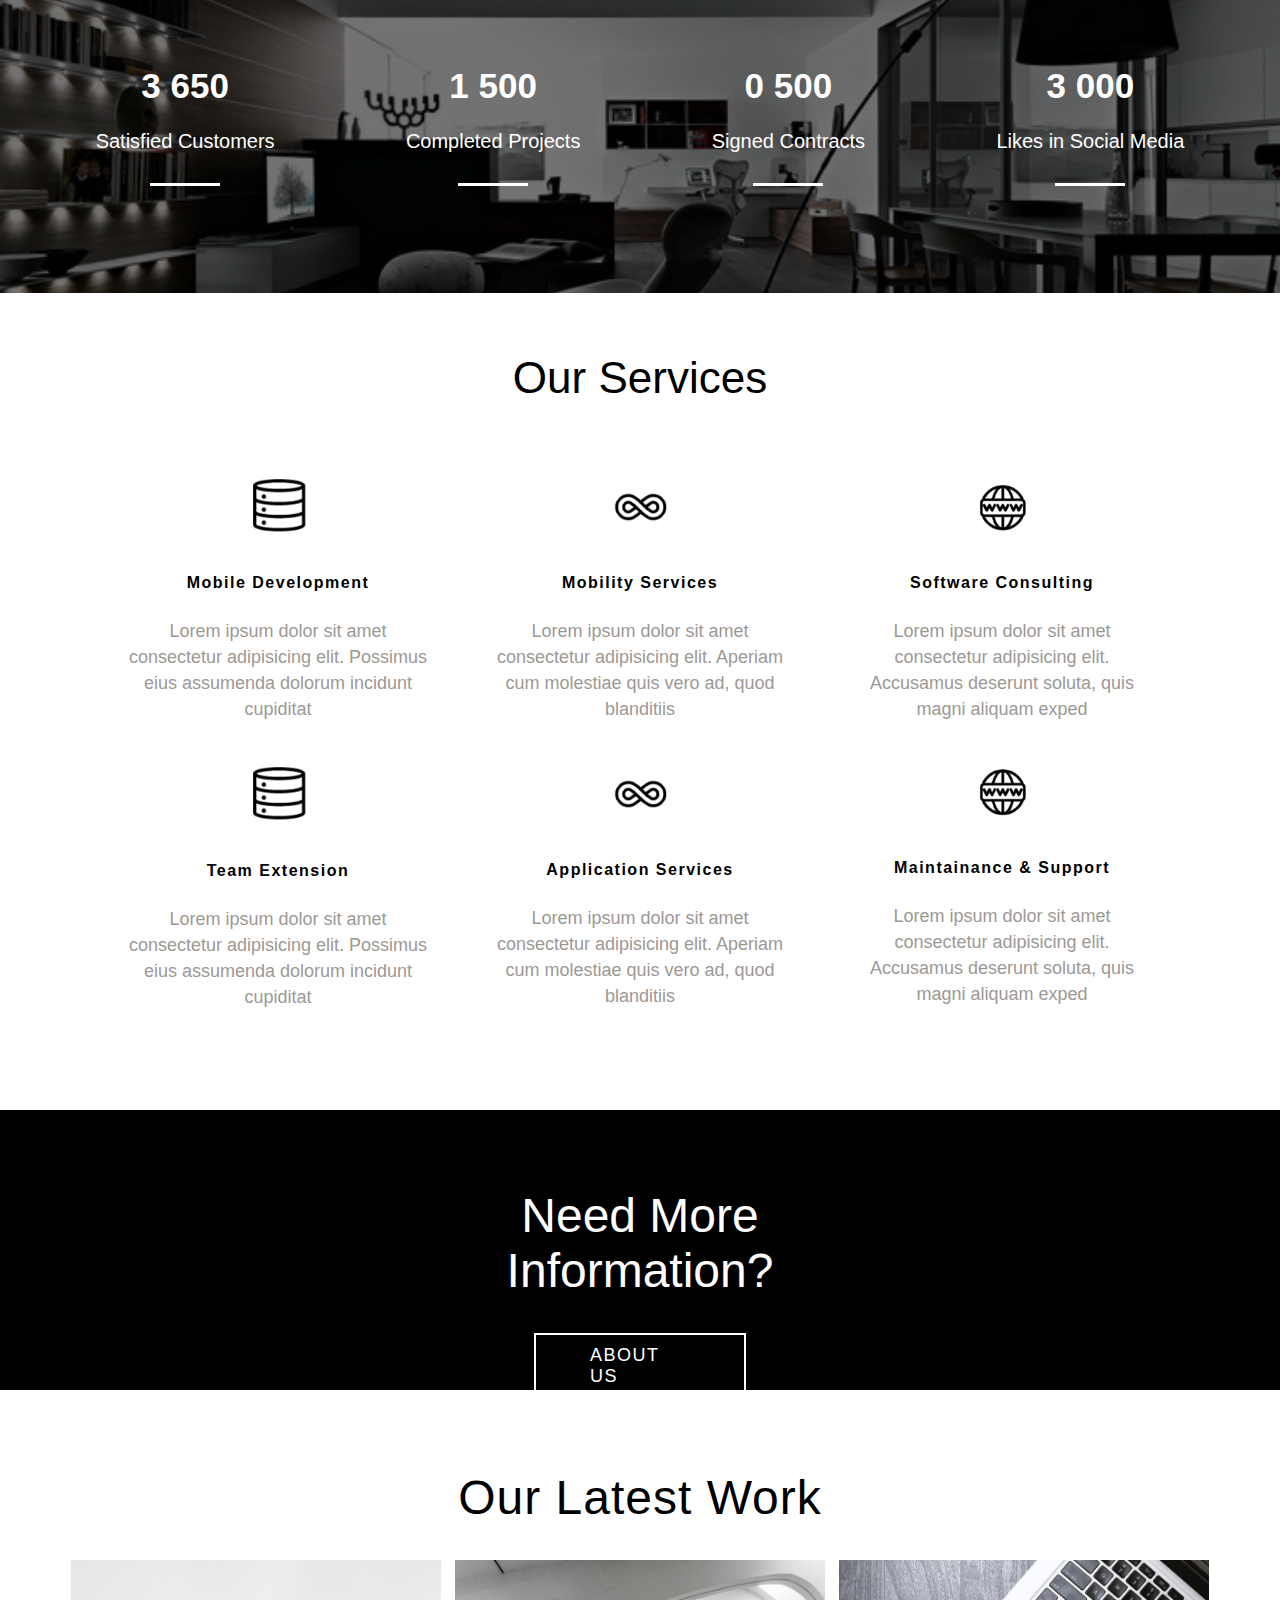
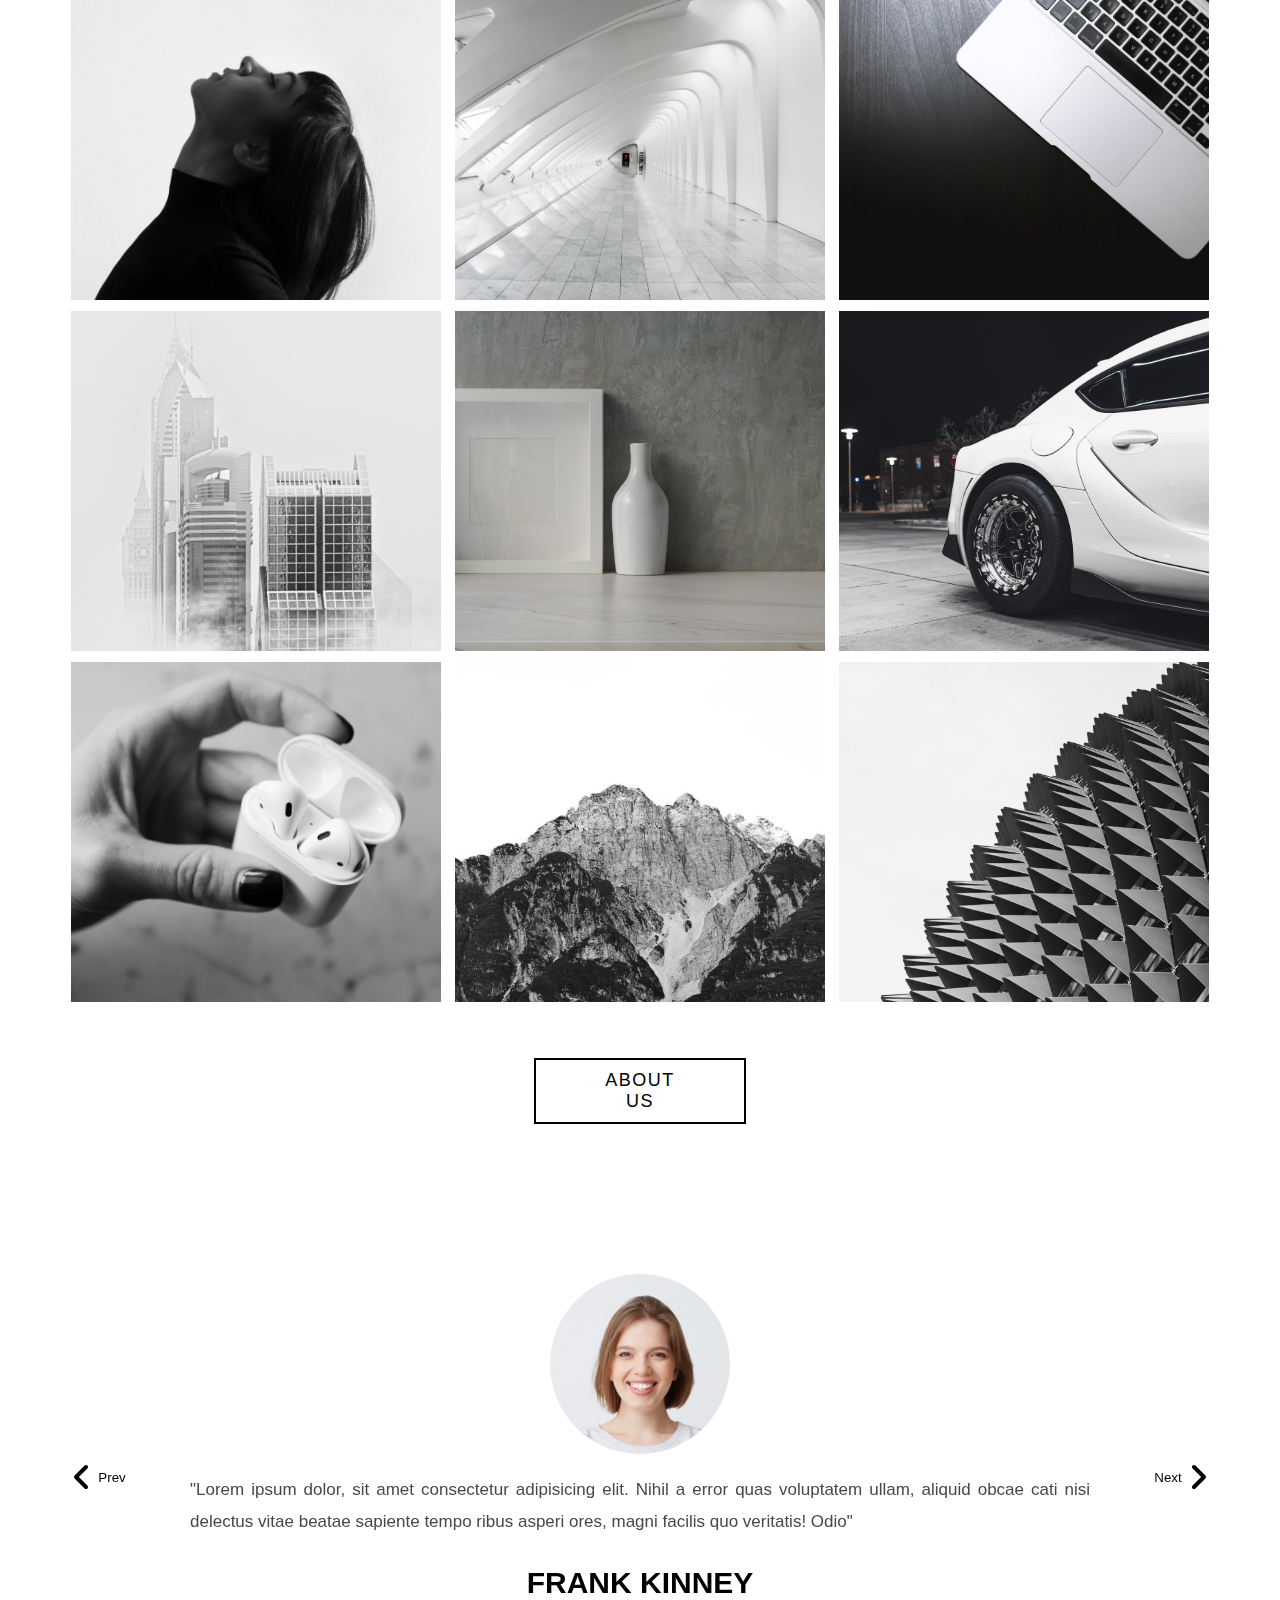
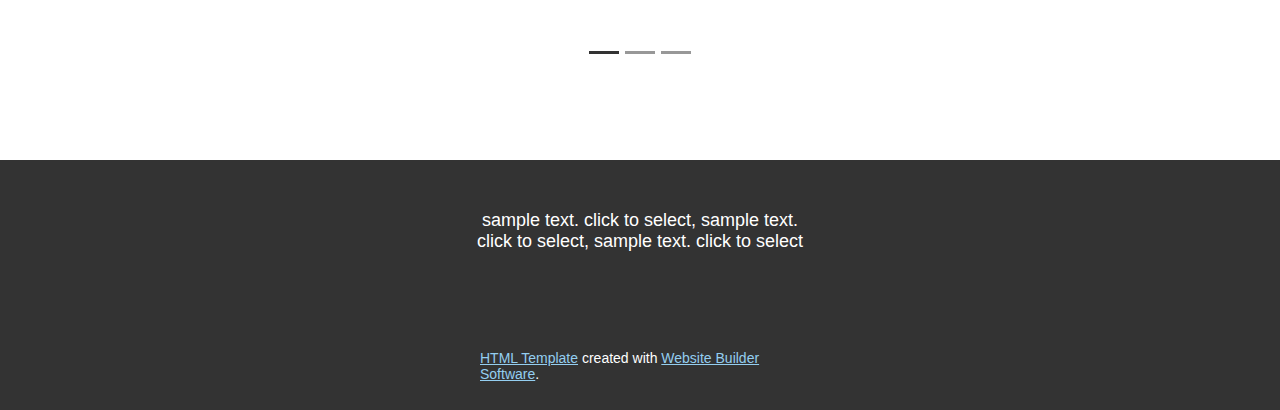
==== commit a2ba0c22: "fixed carousel and added more media queries" ====
--- a/index.html
+++ b/index.html
@@ -208,7 +208,7 @@
       <div class="button imgbtn">ABOUT US</div>
     </div>
     <!-- carousel -->
-    <div class="carousel">
+    <!-- <div class="carousel">
       <img
         class="prev"
         src="Images/angle-left-solid.svg"
@@ -231,7 +231,61 @@
         </div>
         <div class="name">FRANK KINNEY</div>
       </div>
-    </div>
+    </div> -->
+    <div id="carouselExampleIndicators" class="carousel slide" data-bs-ride="carousel" data-bs-interval="false">
+      <div class="carousel-indicators">
+        <button type="button" data-bs-target="#carouselExampleIndicators" data-bs-slide-to="0" class="active" aria-current="true" aria-label="Slide 1"></button>
+        <button type="button" data-bs-target="#carouselExampleIndicators" data-bs-slide-to="1" aria-label="Slide 2"></button>
+        <button type="button" data-bs-target="#carouselExampleIndicators" data-bs-slide-to="2" aria-label="Slide 3"></button>
+      </div>
+      <div class="carousel-inner">
+        <div class="carousel-item active">
+          <div class="carousel-card">
+            <img src="Images/1.jpg" alt="" />
+            <div class="carousel-desc">
+              "Lorem ipsum dolor, sit amet consectetur adipisicing elit. Nihil a
+              error quas voluptatem ullam, aliquid obcae cati nisi delectus vitae
+              beatae sapiente tempo ribus asperi ores, magni facilis quo veritatis!
+              Odio"
+            </div>
+            <div class="name">FRANK KINNEY</div>
+          </div>
+        </div>
+        <div class="carousel-item">
+          <div class="carousel-card">
+            <img src="Images/pexelsphoto972325.jpeg" alt="" />
+            <div class="carousel-desc">
+              "Lorem ipsum dolor, sit amet consectetur adipisicing elit. Nihil a
+              error quas voluptatem ullam, aliquid obcae cati nisi delectus vitae
+              beatae sapiente tempo ribus asperi ores, magni facilis quo veritatis!
+              Odio"
+            </div>
+            <div class="name">FRANK KINNEY</div>
+          </div>
+        </div>
+        <div class="carousel-item">
+          <div class="carousel-card">
+            <img src="Images/2.jpeg" alt="" />
+            <div class="carousel-desc">
+              "Lorem ipsum dolor, sit amet consectetur adipisicing elit. Nihil a
+              error quas voluptatem ullam, aliquid obcae cati nisi delectus vitae
+              beatae sapiente tempo ribus asperi ores, magni facilis quo veritatis!
+              Odio"
+            </div>
+            <div class="name">FRANK KINNEY</div>
+          </div>
+        </div>
+      </div>
+      <button class="carousel-control-prev" type="button" data-bs-target="#carouselExampleIndicators" data-bs-slide="prev">
+        <span class="carousel-control-prev-icon" aria-hidden="true"></span>
+        <span class="visually-hidden">Prev</span>
+      </button>
+      <button class="carousel-control-next" type="button" data-bs-target="#carouselExampleIndicators" data-bs-slide="next">
+        <span class="visually-hidden">Next</span>
+        <span class="carousel-control-next-icon" aria-hidden="true"></span>
+      </button>
+    </div>
+    <!-- carousel -->
     <div class="footer">
       <div class="sample">
         sample text. click to select, sample text. click to select, sample text.
@@ -242,75 +296,54 @@
         <span>Website Builder Software</span>.
       </div>
     </div>
+    <script src="bootstrap.min.js"></script>
     <script>
-      var current = 0;
-      const carousel = document.querySelector(".carousel");
-      var arr = [
-        "<div class='carousel-card'><img src='Images/1.jpg' alt=''><div class='carousel-desc'>'Lorem ipsum dolor, sit amet consectetur adipisicing elit. Nihil a error quas voluptatem ullam, aliquid obcaecati nisi delectus vitae beatae sapiente temporibus asperiores, magni facilis quo veritatis! Odio, quisquam nemo?'</div><div class='name'>FRANK KINNEY</div></div>",
-        "<div class='carousel-card'><img src='Images/2.jpg' alt=''><div class='carousel-desc'>'Lorem ipsum dolor, sit amet consectetur adipisicing elit. Nihil a error quas voluptatem ullam, aliquid obcaecati nisi delectus vitae beatae sapiente temporibus asperiores, magni facilis quo veritatis! Odio, quisquam nemo?'</div><div class='name'>FRANK KINNEY</div></div>",
-      ];
-      var length = arr.length();
-      function handleleft() {
-        if (current - 1 >= 0) {
-          console.log("baaki chhe aji");
-        }
-      }
-      $("#1").waypoint(
-        function () {
-          increment(1, 87);
-        },
-        { offset: "75%" }
-      );
-
-      $("#2").waypoint(
-        function () {
-          increment(2, 43);
-        },
-        { offset: "75%" }
-      );
-
-      $("#3").waypoint(
-        function () {
-          increment(3, 79);
-        },
-        { offset: "75%" }
-      );
-
-      $("#4").waypoint(
-        function () {
-          increment(4, 68);
-        },
-        { offset: "75%" }
-      );
-
-      $("#5").waypoint(
-        function () {
-          increment(5, 46);
-        },
-        { offset: "75%" }
-      );
-
-      $("#6").waypoint(
-        function () {
-          increment(6, 14);
-        },
-        { offset: "75%" }
-      );
-
-      function increment(elem, finalVal) {
-        var currVal = parseInt(document.getElementById(elem).innerHTML, 10);
-        if (currVal < finalVal) {
-          currVal++;
-          document.getElementById(elem).innerHTML = currVal + "%";
-
-          setTimeout(function () {
-            increment(elem, finalVal);
-          }, 40);
-        }
-      }
-      document.onscroll=()=>{
-        document
-      }
+      // $("#1").waypoint(
+      //   function () {
+      //     increment(1, 87);
+      //   },
+      //   { offset: "75%" }
+      // );
+
+      // $("#2").waypoint(
+      //   function () {
+      //     increment(2, 43);
+      //   },
+      //   { offset: "75%" }
+      // );
+
+      // $("#3").waypoint(
+      //   function () {
+      //     increment(3, 79);
+      //   },
+      //   { offset: "75%" }
+      // );
+
+      // $("#4").waypoint(
+      //   function () {
+      //     increment(4, 68);
+      //   },
+      //   { offset: "75%" }
+      // );
+
+      // $("#5").waypoint(
+      //   function () {
+      //     increment(5, 46);
+      //   },
+      //   { offset: "75%" }
+      // );
+
+      // $("#6").waypoint(
+      //   function () {
+      //     increment(6, 14);
+      //   },
+      //   { offset: "75%" }
+      // );
+
+
+      // document.onscroll=()=>{
+      //   document
+      // }
     </script>
   </body>
 </html>
--- a/style.css
+++ b/style.css
@@ -156,7 +156,7 @@
 }
 .phone img {
   display: block;
-  width: 60%;
+  height: 600px;
   margin: 0 auto;
 }
 .image {
@@ -167,17 +167,20 @@
   background-size: cover;
 }
 .textover {
+  max-width: 1000px;
   color: rgba(255, 255, 255, 0.9);
   font-weight: 600;
   line-height: 40px;
   font-size: 20px;
-  width: 95%;
+  width: 90%;
   text-align: center;
   margin: auto;
-  height: 180px;
+  min-height: 180px;
 }
 .distance {
-  margin: 60px 80px;
+  width: 90%;
+  max-width: 1200px;
+  margin: 60px auto;
 }
 .flexibleheading {
   font-size: 50px;
@@ -195,12 +198,14 @@
 .cards {
   display: flex;
   flex-wrap: wrap;
+  margin:0 auto;
 
-  max-width: 1100px;
-  justify-content: space-between;
+  max-width: 1200px;
+  justify-content: flex-start;
   margin-top: 45px;
 }
 .card {
+  margin-right: 25px;
   font-family: "Segoe UI", Tahoma, Geneva, Verdana, sans-serif;
   padding: 30px;
   box-sizing: border-box;
@@ -320,26 +325,29 @@
 .carousel-card img{
   border-radius: 50%;
   width: 180px;
+  height: 180px;
+  object-fit: cover;
 }
 .carousel-card{
-  max-width: 780px;
-  width: 80%;
+  max-width: 900px;
+  width: calc(100% - 300px);
   display: flex;
   flex-direction: column;
   align-items: center;
   margin: 0 auto;
+  margin-bottom: 80px;
 }
 .carousel-desc{
   margin-top: 20px;
-  text-align: justify;
-  text-justify: inter-word;
+  text-align:justify;
   font-family:Verdana, Geneva, Tahoma, sans-serif;
   font-size: 17px;
   color: rgb(72, 72, 72);
   font-weight: lighter;
-  line-height: 34px;
+  line-height: 32px;
 }
 .name{
+  text-align: center;
   margin-top: 28px;
   font-weight: bold;
   font-size: 30px;
@@ -379,6 +387,7 @@
   color: white;
 }
 .footerlinks span{
+  cursor: pointer;
   display: inline;
   text-decoration: underline;
   color: #94cef0;
@@ -389,7 +398,14 @@
 .x{
   margin-top: 30px;
 }
-
+@media only screen and (max-width: 650px) {
+  .carousel-card{
+    width: calc(100% - 140px);
+  }
+  .visually-hidden{
+    display: none;
+  }
+}
 @media only screen and (max-width: 700px) {
   .main-banner{
     margin-top: 64px;
@@ -407,7 +423,7 @@
     justify-content: center;
   }
   .distance{
-    margin: 40px 60px;
+    margin: 40px auto;
   }
   .moreInfo{
     height: 320px;
@@ -422,17 +438,24 @@
   .navlinks{
     margin: 10px 8px;
   }
-  .textover{
+  .image{
     height: 500px;
   }
-}
-@media only screen and (max-width: 425px) {
   .empty{
     display: none;
   }
+  .brandDesign{
+    width: 300px;
+  }
+  .headingphone{
+    font-size: 36px;
+  }
+  .phone img{
+    height: 400px;
+  }
 }
 /* carousel */
-/* .w-100{width:100%!important}.w-auto{width:auto!important}
+.w-100{width:100%!important}.w-auto{width:auto!important}
 .d-block{display:block!important}
 .carousel {
   position: relative;
@@ -512,11 +535,12 @@
   justify-content: center;
   width: 15%;
   padding: 0;
-  color: #fff;
+  color: black;
   text-align: center;
   background: 0 0;
   border: 0;
-  opacity: 0.5;
+  opacity: 1;
+  cursor: pointer;
   transition: opacity 0.15s ease;
 }
 @media (prefers-reduced-motion: reduce) {
@@ -529,7 +553,7 @@
 .carousel-control-next:hover,
 .carousel-control-prev:focus,
 .carousel-control-prev:hover {
-  color: #fff;
+  color: #000;
   text-decoration: none;
   outline: 0;
   opacity: 0.9;
@@ -550,10 +574,10 @@
   background-size: 100% 100%;
 }
 .carousel-control-prev-icon {
-  background-image: url("data:image/svg+xml,%3csvg xmlns='http://www.w3.org/2000/svg' viewBox='0 0 16 16' fill='%23fff'%3e%3cpath d='M11.354 1.646a.5.5 0 0 1 0 .708L5.707 8l5.647 5.646a.5.5 0 0 1-.708.708l-6-6a.5.5 0 0 1 0-.708l6-6a.5.5 0 0 1 .708 0z'/%3e%3c/svg%3e");
+  background-image: url("Images/angle-left-solid.svg");
 }
 .carousel-control-next-icon {
-  background-image: url("data:image/svg+xml,%3csvg xmlns='http://www.w3.org/2000/svg' viewBox='0 0 16 16' fill='%23fff'%3e%3cpath d='M4.646 1.646a.5.5 0 0 1 .708 0l6 6a.5.5 0 0 1 0 .708l-6 6a.5.5 0 0 1-.708-.708L10.293 8 4.646 2.354a.5.5 0 0 1 0-.708z'/%3e%3c/svg%3e");
+  background-image: url("Images/angle-right-solid.svg");
 }
 .carousel-indicators {
   position: absolute;
@@ -568,6 +592,9 @@
   margin-bottom: 1rem;
   margin-left: 15%;
   list-style: none;
+}
+.carousel-control-next,.carousel-control-prev{
+  -webkit-tap-highlight-color: transparent;
 }
 .carousel-indicators [data-bs-target] {
   box-sizing: content-box;
@@ -579,7 +606,7 @@
   margin-left: 3px;
   text-indent: -999px;
   cursor: pointer;
-  background-color: #fff;
+  background-color: #333;
   background-clip: padding-box;
   border: 0;
   border-top: 10px solid transparent;
@@ -614,4 +641,4 @@
 }
 .carousel-dark .carousel-caption {
   color: #000;
-} */
+}
